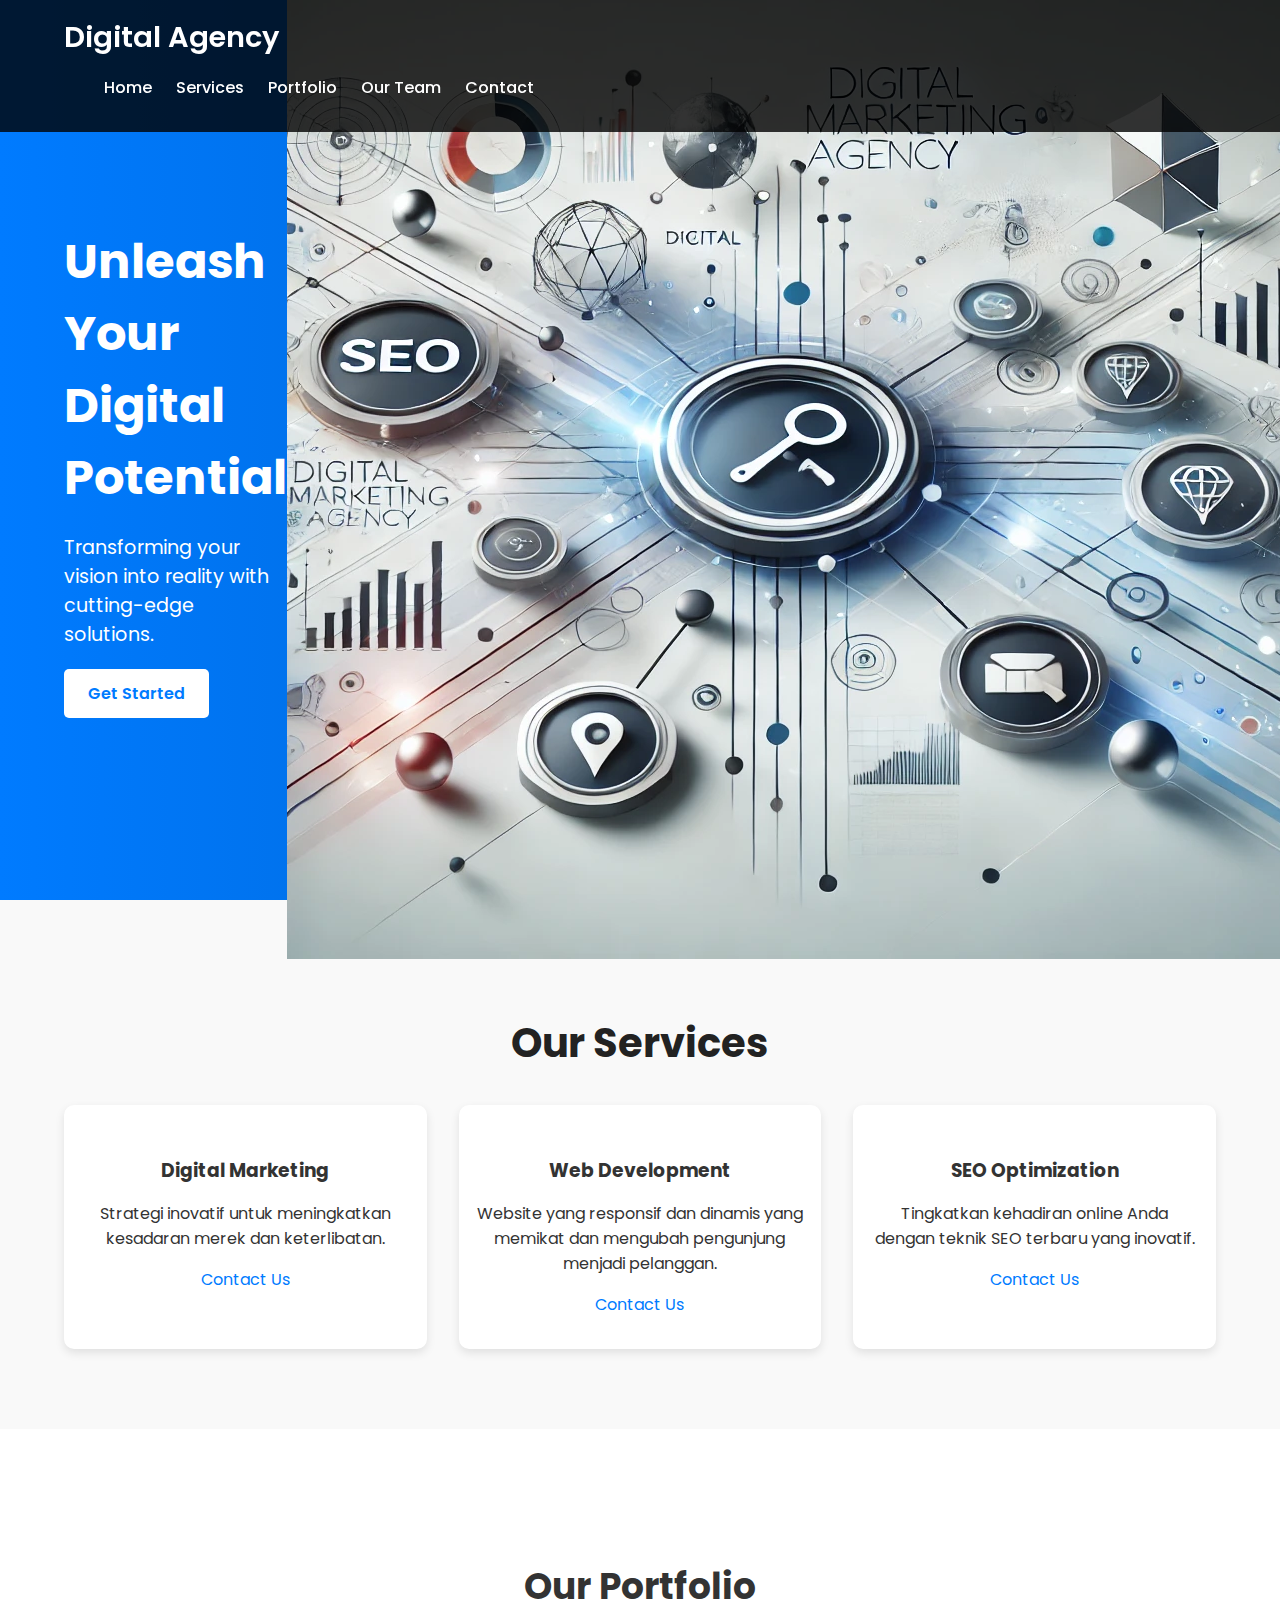
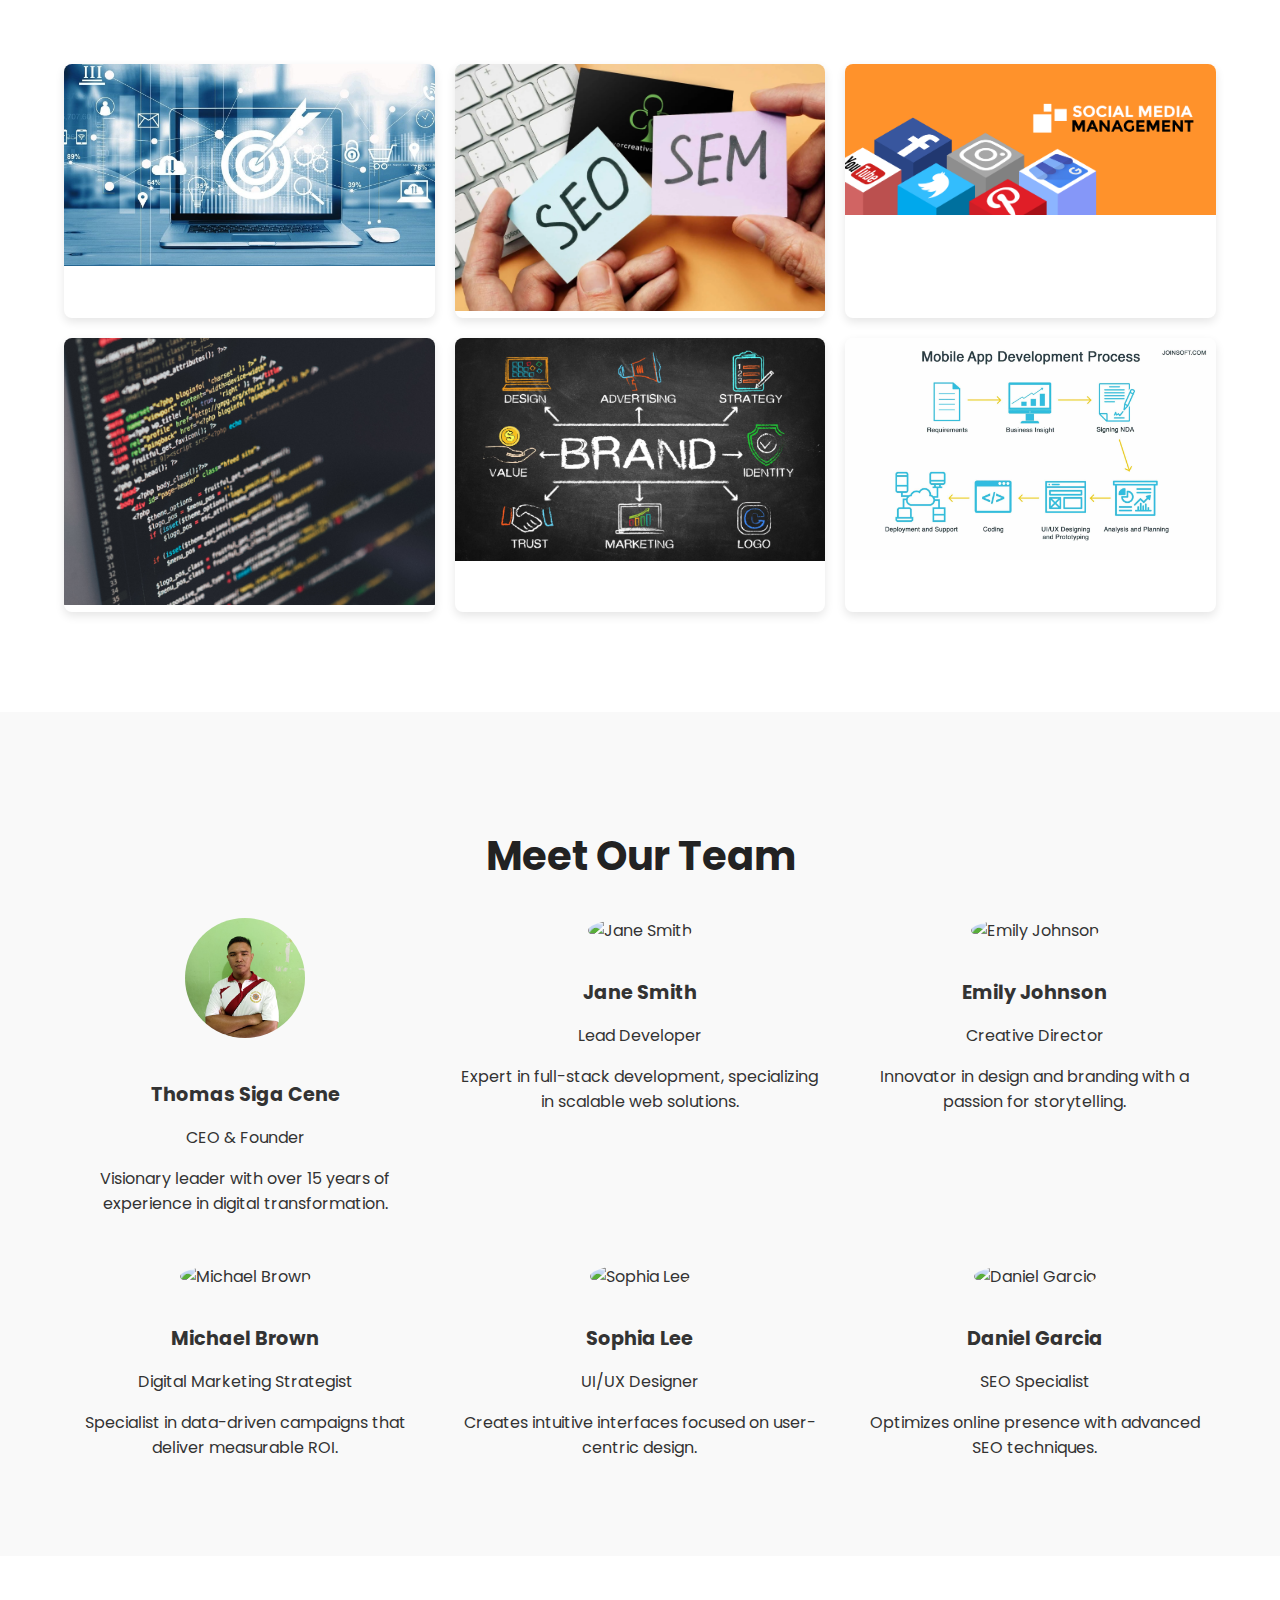
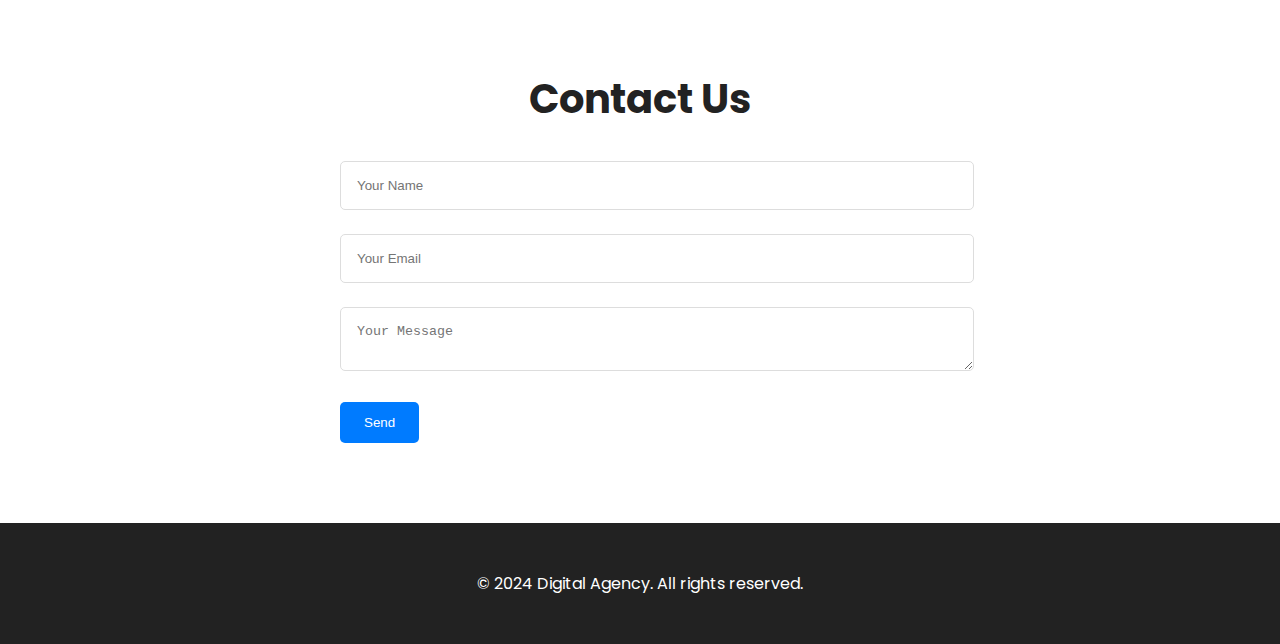
==== index.html @ cfc2bf23 "first commit" ====
<!doctype html>
<html lang="en">
  <head>
    <!-- Required meta tags -->
    <meta charset="utf-8">
    <meta name="viewport" content="width=device-width, initial-scale=1, shrink-to-fit=no">

    <!-- Link to External CSS -->
    <link rel="stylesheet" href="styles.css">

    <!-- Google Fonts -->
    <link href="https://fonts.googleapis.com/css2?family=Poppins:wght@300;400;600;700&display=swap" rel="stylesheet">

    <!-- Favicon -->
    <link rel="icon" type="image/png" href="img/favicon.png">

    <title>Digital Agency - Elevate Your Brand</title>
  </head>
  <body>
    <!-- Fullscreen Loader -->
    <div id="loader">
      <div class="spinner"></div>
    </div>

    <!-- Navbar -->
    <nav class="navbar fixed-top">
      <div class="container">
        <a class="logo" href="#home">Digital Agency</a>
        <ul class="nav-links">
          <li><a href="#home">Home</a></li>
          <li><a href="#services">Services</a></li>
          <li><a href="#portfolio">Portfolio</a></li>
          <li><a href="#team">Our Team</a></li>
          <li><a href="#contact">Contact</a></li>
        </ul>
      </div>
    </nav>

    <!-- Hero Section -->
    <header id="home" class="hero">
      <div class="container">
        <h1 class="animated fadeInDown">Unleash Your Digital Potential</h1>
        <p class="animated fadeInUp">Transforming your vision into reality with cutting-edge solutions.</p>
        <a href="#services" class="btn btn-primary animated fadeIn">Get Started</a>
      </div>
      <div class="hero-image">
        <img src="img/hero-abstract.png" alt="Hero Image">
      </div>
    </header>

    <!-- Services Section -->
    <!-- Services Section -->
    <section id="services" class="services">
     <div class="container">
      <h2 class="section-title">Our Services</h2>
      <div class="services-grid">
        <div class="service-card">
          <i class="fas fa-bullhorn"></i>
          <h3>Digital Marketing</h3>
          <p>Strategi inovatif untuk meningkatkan kesadaran merek dan keterlibatan.</p>
          <a href="#contact" class="read-more">Contact Us</a>
        </div>
        <div class="service-card">
          <i class="fas fa-desktop"></i>
          <h3>Web Development</h3>
          <p>Website yang responsif dan dinamis yang memikat dan mengubah pengunjung menjadi pelanggan.</p>
          <a href="#contact" class="read-more">Contact Us</a>
        </div>
        <div class="service-card">
          <i class="fas fa-search"></i>
          <h3>SEO Optimization</h3>
          <p>Tingkatkan kehadiran online Anda dengan teknik SEO terbaru yang inovatif.</p>
          <a href="#contact" class="read-more">Contact Us</a>
        </div>
      </div>
    </div>
  </section>
  <!-- Portfolio Section -->
<section id="portfolio" class="portfolio">
    <div class="container">
      <h2 class="section-title">Our Portfolio</h2>
      <div class="portfolio-gallery">
        
        <!-- Portfolio Item 1 -->
        <div class="portfolio-item">
          <img src="img/digital-marketing-strategy.jpg" alt="Project 1">
          <div class="overlay">
            <h3>Project 1</h3>
            <p>Innovative E-Commerce Solution</p>
            <p>Kami mengembangkan toko online yang intuitif dengan fitur-fitur canggih untuk meningkatkan pengalaman pelanggan dan mendorong penjualan.</p>
            <a href="view project.html" class="btn">View Details</a>
          </div>
        </div>
  
        <!-- Portfolio Item 2 -->
        <div class="portfolio-item">
          <img src="img/Search-Engine-Marketing.webp" alt="Project 2">
          <div class="overlay">
            <h3>Project 2</h3>
            <p>SEO Optimization Success</p>
            <p>Kami menerapkan strategi SEO yang secara signifikan meningkatkan peringkat mesin pencari dan lalu lintas untuk situs web klien.</p>
            <a href="project2.html" class="btn">View Details</a>
          </div>
        </div>
  
        <!-- Portfolio Item 3 -->
        <div class="portfolio-item">
          <img src="img/social-media-management.png" alt="Project 3">
          <div class="overlay">
            <h3>Project 3</h3>
            <p>Social Media Campaign</p>
            <p>Strategi media sosial yang terarah yang menghasilkan peningkatan keterlibatan audiens dan peningkatan penjualan.</p>
            <a href="project3.html" class="btn">View Details</a>
          </div>
        </div>
  
        <!-- Portfolio Item 4 -->
        <div class="portfolio-item">
          <img src="img/imgservices1.jpg.png" alt="Project 4">
          <div class="overlay">
            <h3>Project 4</h3>
            <p>Web Development Excellence</p>
            <p>Kami mengembangkan situs web yang responsif dan dinamis untuk membantu klien dalam menciptakan pengalaman digital yang menarik dan mengonversi pengunjung menjadi pelanggan.</p>
            <a href="project42.html" class="btn">View Details</a>
          </div>
        </div>
  
        <!-- Portfolio Item 5 -->
        <div class="portfolio-item">
          <img src="img/brand-elements.webp" alt="Project 5">
          <div class="overlay">
            <h3>Project 5</h3>
            <p>Branding & Identity</p>
            <p>Kami menciptakan identitas merek yang kuat dengan desain kreatif yang membangun kesan pertama yang luar biasa bagi audiens target.</p>
            <a href="project5.html" class="btn">View Details</a>
          </div>
        </div>
  
        <!-- Portfolio Item 6 -->
        <div class="portfolio-item">
          <img src="img/01-Mobile-App-Development-Process-scaled.jpg" alt="Project 6">
          <div class="overlay">
            <h3>Project 6</h3>
            <p>Mobile App Development</p>
            <p>Kami mengembangkan aplikasi mobile yang ramah pengguna dengan fungsionalitas canggih untuk mempermudah interaksi dengan pelanggan di perangkat seluler.</p>
            <a href="project6.html" class="btn">View Details</a>
          </div>
        </div>
  
      </div>
    </div>
  </section>
  

    
      
    <!-- Team Section -->
     <!-- Team Section -->
    <section id="team" class="team">
    <div class="container">
      <h2 class="section-title">Meet Our Team</h2>
      <div class="team-grid">
        <!-- CEO & Founder -->
        <div class="team-member">
          <img src="img/WhatsApp Image 2024-12-03 at 17.36.03.jpeg" alt="John Doe">
          <h3>Thomas Siga Cene</h3>
          <p>CEO & Founder</p>
          <p class="team-bio">Visionary leader with over 15 years of experience in digital transformation.</p>
        </div>
        <!-- Lead Developer -->
        <div class="team-member">
          <img src="img/team2.jpg" alt="Jane Smith">
          <h3>Jane Smith</h3>
          <p>Lead Developer</p>
          <p class="team-bio">Expert in full-stack development, specializing in scalable web solutions.</p>
        </div>
        <!-- Creative Director -->
        <div class="team-member">
          <img src="img/team3.jpg" alt="Emily Johnson">
          <h3>Emily Johnson</h3>
          <p>Creative Director</p>
          <p class="team-bio">Innovator in design and branding with a passion for storytelling.</p>
        </div>
        <!-- Digital Marketing Strategist -->
        <div class="team-member">
          <img src="img/team4.jpg" alt="Michael Brown">
          <h3>Michael Brown</h3>
          <p>Digital Marketing Strategist</p>
          <p class="team-bio">Specialist in data-driven campaigns that deliver measurable ROI.</p>
        </div>
        <!-- UI/UX Designer -->
        <div class="team-member">
          <img src="img/team5.jpg" alt="Sophia Lee">
          <h3>Sophia Lee</h3>
          <p>UI/UX Designer</p>
          <p class="team-bio">Creates intuitive interfaces focused on user-centric design.</p>
        </div>
        <!-- SEO Specialist -->
        <div class="team-member">
          <img src="img/team6.jpg" alt="Daniel Garcia">
          <h3>Daniel Garcia</h3>
          <p>SEO Specialist</p>
          <p class="team-bio">Optimizes online presence with advanced SEO techniques.</p>
        </div>
      </div>
    </div>
  </section>
  

    <!-- Contact Section -->
    <section id="contact" class="contact">
      <div class="container">
        <h2 class="section-title">Contact Us</h2>
        <form>
          <div class="form-group">
            <input type="text" placeholder="Your Name">
          </div>
          <div class="form-group">
            <input type="email" placeholder="Your Email">
          </div>
          <div class="form-group">
            <textarea placeholder="Your Message"></textarea>
          </div>
          <button type="submit" class="btn btn-primary">Send</button>
        </form>
      </div>
    </section>

    <!-- Footer -->
    <footer>
      <p>&copy; 2024 Digital Agency. All rights reserved.</p>
    </footer>

    <!-- Font Awesome -->
    <script src="https://kit.fontawesome.com/a076d05399.js" crossorigin="anonymous"></script>

    <!-- Loader Script -->
    <script>
      window.onload = function() {
        document.getElementById("loader").style.display = "none";
      };
    </script>
  </body>
</html>
---- styles.css ----
/* General Styles */
body {
  font-family: 'Poppins', sans-serif;
  margin: 0;
  padding: 0;
  color: #333;
}

a {
  text-decoration: none;
  color: #007bff;
}

a:hover {
  color: #0056b3;
}

.container {
  width: 90%;
  max-width: 1200px;
  margin: 0 auto;
}

.section-title {
  text-align: center;
  font-size: 2.5rem;
  margin-bottom: 2rem;
  color: #222;
}

/* Loader */
#loader {
  position: fixed;
  top: 0;
  left: 0;
  width: 100%;
  height: 100%;
  background: #fff;
  display: flex;
  justify-content: center;
  align-items: center;
  z-index: 9999;
}

.spinner {
  border: 5px solid #f3f3f3;
  border-top: 5px solid #007bff;
  border-radius: 50%;
  width: 50px;
  height: 50px;
  animation: spin 1s linear infinite;
}

@keyframes spin {
  0% {
    transform: rotate(0deg);
  }
  100% {
    transform: rotate(360deg);
  }
}

/* Navbar */
.navbar {
  background: rgba(0, 0, 0, 0.8);
  padding: 1rem 0;
  position: fixed;
  width: 100%;
  z-index: 1000;
}

.navbar .logo {
  font-size: 1.8rem;
  font-weight: 600;
  color: #fff;
}

.navbar .nav-links {
  list-style: none;
  display: flex;
  gap: 1.5rem;
}

.navbar .nav-links li a {
  color: #fff;
  font-weight: 500;
}

.navbar .nav-links li a:hover {
  color: #007bff;
}

/* Hero Section */
.hero {
  height: 100vh;
  display: flex;
  align-items: center;
  justify-content: space-between;
  background: linear-gradient(to right, #007bff, #0056b3);
  color: #fff;
  padding: 0 5%;
}

.hero h1 {
  font-size: 3rem;
  font-weight: 700;
  margin-bottom: 1rem;
}

.hero p {
  font-size: 1.2rem;
  margin-bottom: 2rem;
}

.hero .btn {
  padding: 0.8rem 1.5rem;
  background: #fff;
  color: #007bff;
  font-weight: 600;
  border-radius: 5px;
  transition: 0.3s;
}

.hero .btn:hover {
  background: #007bff;
  color: #fff;
}

/* Services Section */
.services {
  background: #f9f9f9;
  padding: 5rem 0;
}

.services-grid {
  display: grid;
  grid-template-columns: repeat(3, 1fr);
  gap: 2rem;
}

.service-card {
  background: #fff;
  border-radius: 10px;
  text-align: center;
  padding: 2rem 1rem;
  transition: 0.3s;
  box-shadow: 0 4px 10px rgba(0, 0, 0, 0.1);
}

.service-card:hover {
  transform: translateY(-10px);
  box-shadow: 0 8px 15px rgba(0, 0, 0, 0.2);
}

.service-card i {
  font-size: 3rem;
  color: #007bff;
  margin-bottom: 1rem;
}

.service-card h3 {
  margin-bottom: 1rem;
}

/* Portfolio Section */
/* Portfolio Section */
.portfolio {
  padding: 100px 0;
  background-color: #fff;
}
.portfolio .container {
  max-width: 1200px;
  margin: 0 auto;
  text-align: center;
}
.portfolio .section-title {
  font-size: 36px;
  margin-bottom: 50px;
  color: #333;
}

/* Grid Layout for Portfolio Items */
.portfolio-gallery {
  display: grid;
  grid-template-columns: repeat(3, 1fr);
  gap: 20px;
}

/* Individual Portfolio Item Styles */
.portfolio-item {
  position: relative;
  overflow: hidden;
  border-radius: 8px;
  box-shadow: 0 4px 10px rgba(0, 0, 0, 0.1);
  transition: transform 0.3s ease, box-shadow 0.3s ease;
}

.portfolio-item img {
  width: 100%;
  height: auto;
  transition: transform 0.3s ease;
}

.portfolio-item:hover img {
  transform: scale(1.1);
}

.portfolio-item:hover {
  transform: translateY(-10px);
  box-shadow: 0 6px 15px rgba(0, 0, 0, 0.15);
}

.overlay {
  position: absolute;
  top: 0;
  left: 0;
  right: 0;
  bottom: 0;
  background: rgba(0, 0, 0, 0.7);
  display: flex;
  flex-direction: column;
  justify-content: center;
  align-items: center;
  opacity: 0;
  transition: opacity 0.3s ease;
  padding: 20px;
}

.portfolio-item:hover .overlay {
  opacity: 1;
}

.overlay h3 {
  color: white;
  font-size: 24px;
  margin-bottom: 10px;
}

.overlay p {
  color: white;
  font-size: 16px;
  margin-bottom: 20px;
  text-align: center;
  line-height: 1.5;
}

.overlay .btn {
  padding: 10px 20px;
  background-color: #ff6600;
  color: white;
  border: none;
  font-weight: 600;
  cursor: pointer;
  text-decoration: none;
  transition: background-color 0.3s ease;
}

.overlay .btn:hover {
  background-color: #ff9933;
}

/* Responsive Grid Layout */
@media screen and (max-width: 768px) {
  .portfolio-gallery {
    grid-template-columns: repeat(2, 1fr);
  }
}

@media screen and (max-width: 480px) {
  .portfolio-gallery {
    grid-template-columns: 1fr;
  }
}

/* Gaya untuk deskripsi umum */
.section-description {
  text-align: center;
  font-size: 1rem;
  color: #555;
  margin-bottom: 2rem;
  line-height: 1.6;
}

/* Gaya Carousel */
.carousel {
  display: flex;
  overflow: hidden;
  position: relative;
  margin-top: 2rem;
}

.carousel-item {
  min-width: 100%;
  transition: transform 0.5s ease-in-out;
  position: relative;
}

.carousel-caption {
  position: absolute;
  bottom: 10%;
  left: 10%;
  color: white;
  background: rgba(0, 0, 0, 0.6);
  padding: 1rem;
  border-radius: 8px;
}

.carousel img,
.carousel video {
  width: 100%;
  border-radius: 10px;
}

.project-stats {
  display: flex;
  gap: 0.5rem;
  margin-top: 0.5rem;
}

.badge {
  background: #28a745;
  color: white;
  font-size: 0.8rem;
  padding: 0.3rem 0.7rem;
  border-radius: 3px;
}

.btn-detail {
  background: #007bff;
  color: white;
  border: none;
  padding: 0.5rem 1rem;
  border-radius: 5px;
  cursor: pointer;
  margin-top: 1rem;
}

.btn-detail:hover {
  background: #0056b3;
}


/* Team Section */
.team {
  background: #f9f9f9;
  padding: 5rem 0;
}

.team-grid {
  display: grid;
  grid-template-columns: repeat(3, 1fr);
  gap: 2rem;
  text-align: center;
}

.team-member img {
  border-radius: 50%;
  margin-bottom: 1rem;
  width: 120px;
  height: 120px;
}

.team-member h3 {
  font-size: 1.2rem;
  margin-bottom: 0.5rem;
}

/* Contact Section */
.contact {
  padding: 5rem 0;
  background: #fff;
}

.contact form {
  max-width: 600px;
  margin: 0 auto;
}

.contact .form-group {
  margin-bottom: 1.5rem;
}

.contact .form-group input,
.contact .form-group textarea {
  width: 100%;
  padding: 1rem;
  border: 1px solid #ddd;
  border-radius: 5px;
}

.contact .btn {
  background: #007bff;
  color: #fff;
  padding: 0.8rem 1.5rem;
  border: none;
  border-radius: 5px;
  cursor: pointer;
}

.contact .btn:hover {
  background: #0056b3;
}

/* Footer */
footer {
  text-align: center;
  padding: 2rem 0;
  background: #222;
  color: #fff;
}

footer a {
  color: #007bff;
}

footer a:hover {
  color: #0056b3;
}
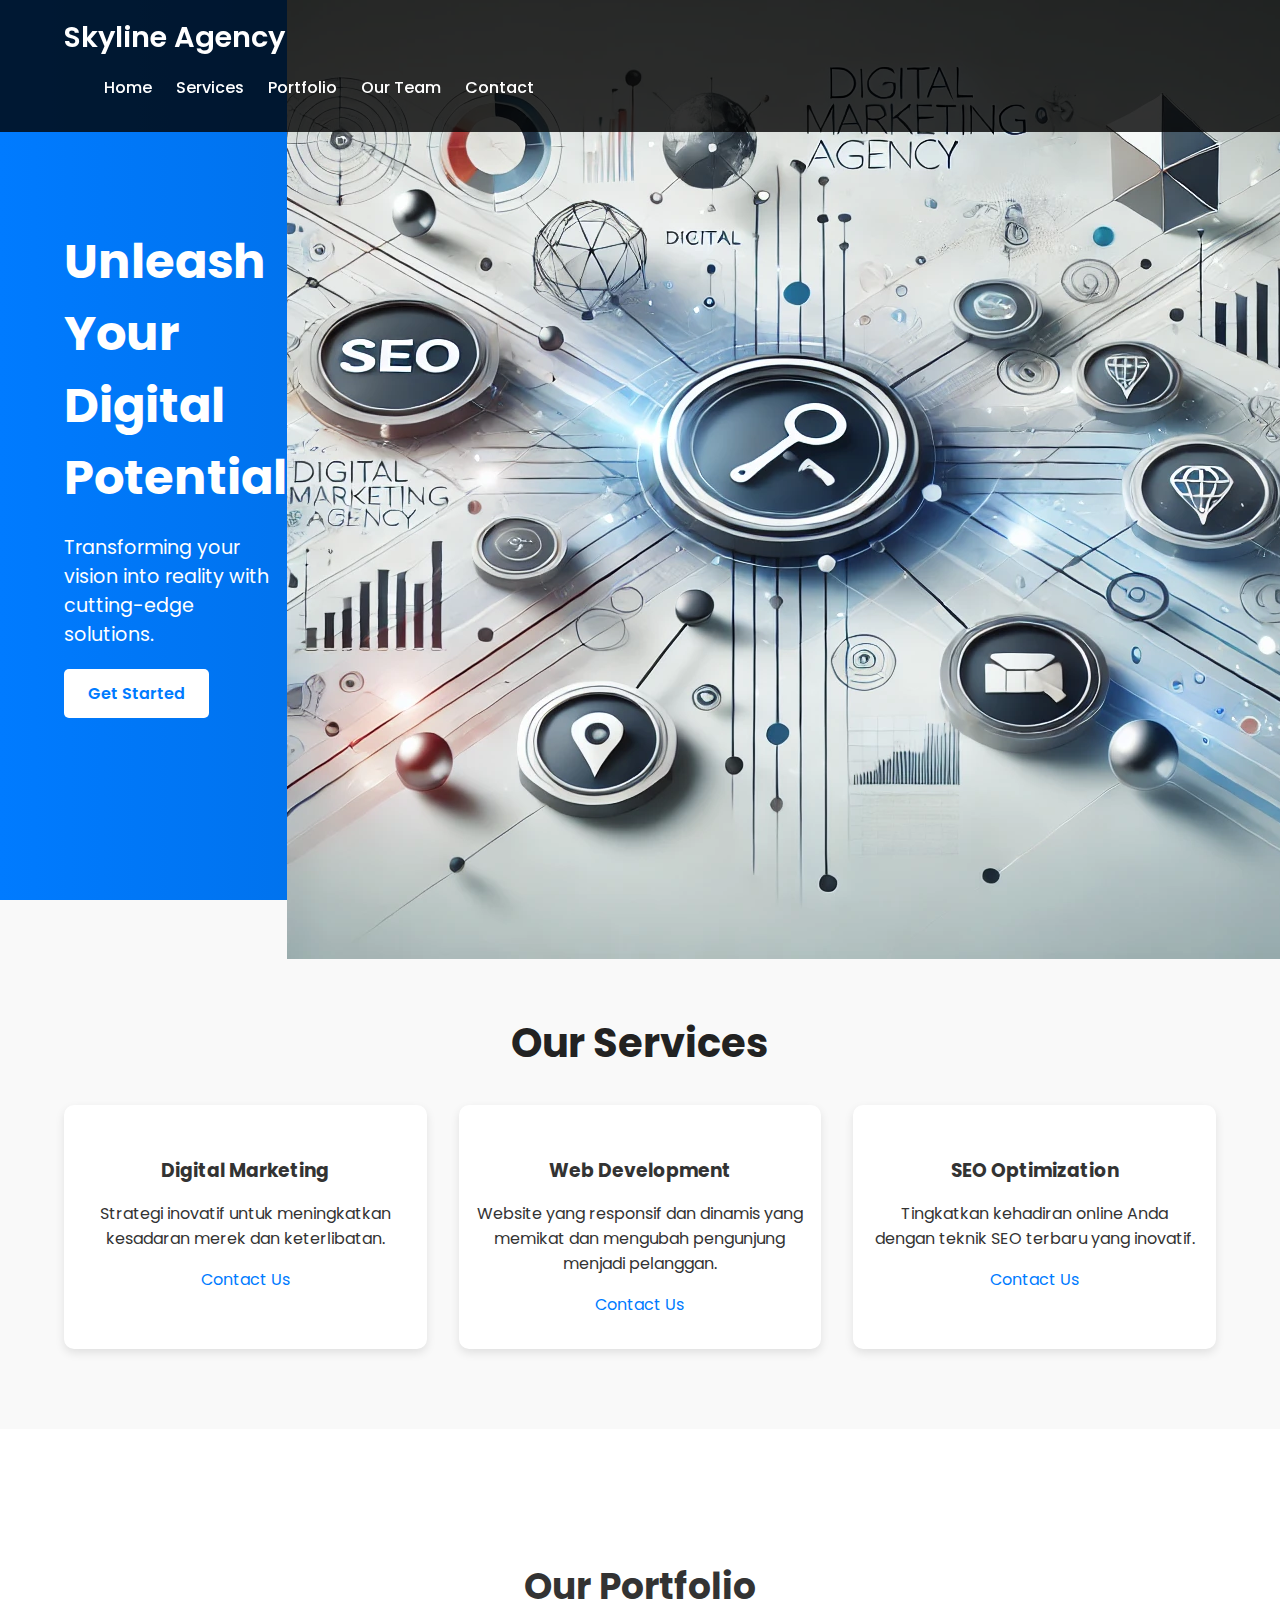
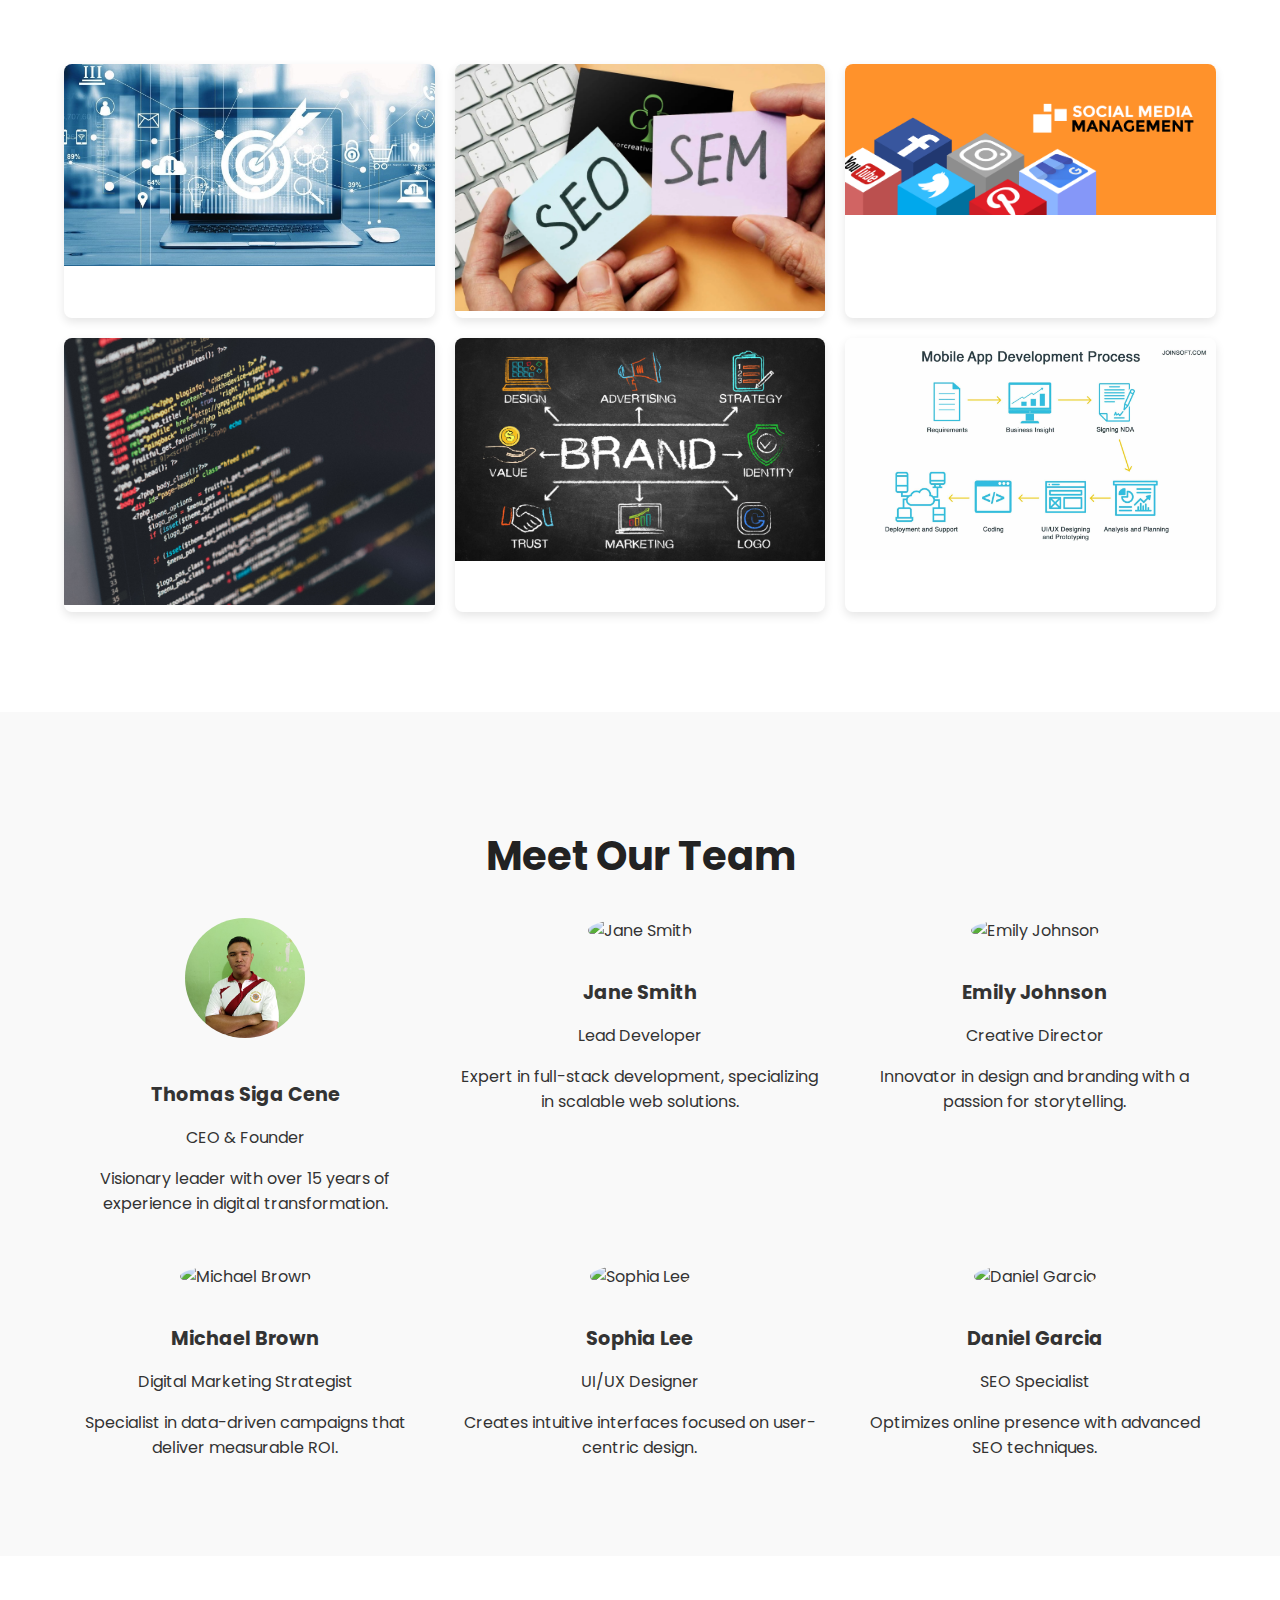
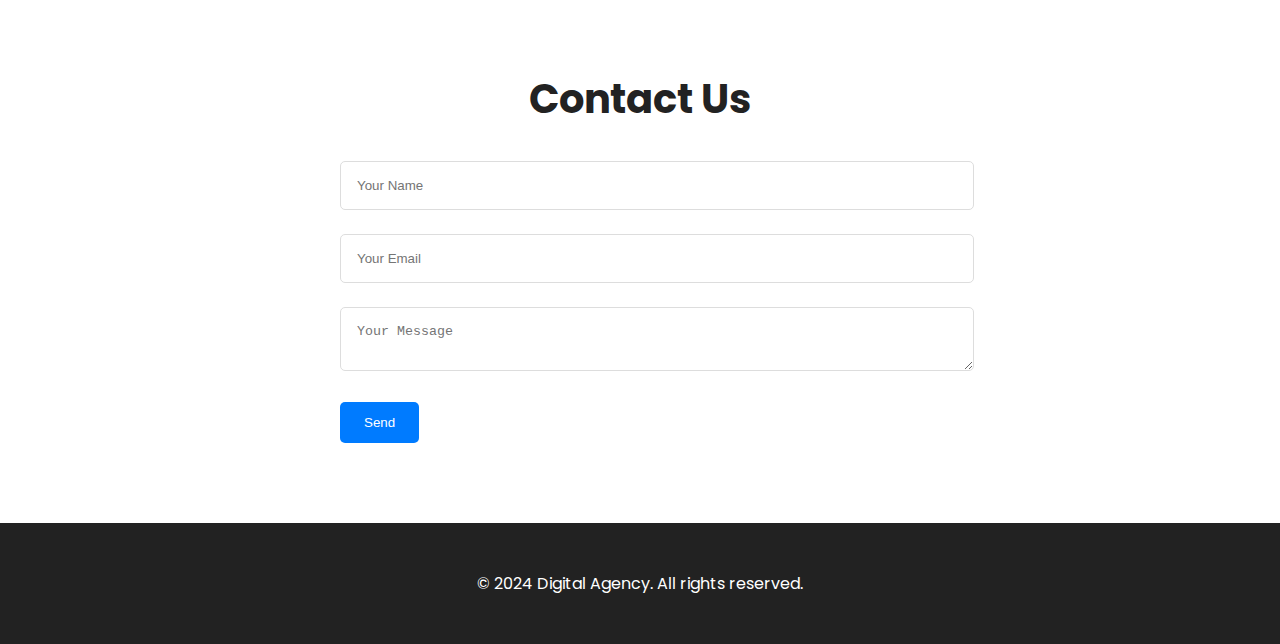
==== commit 1db871ce: "perubahan nama dan logo" ====
--- a/index.html
+++ b/index.html
@@ -14,7 +14,7 @@
     <!-- Favicon -->
     <link rel="icon" type="image/png" href="img/favicon.png">
 
-    <title>Digital Agency - Elevate Your Brand</title>
+    <title>Skyline Agency - Offering a new perspective with unique digital design and development</title>
   </head>
   <body>
     <!-- Fullscreen Loader -->
@@ -25,7 +25,7 @@
     <!-- Navbar -->
     <nav class="navbar fixed-top">
       <div class="container">
-        <a class="logo" href="#home">Digital Agency</a>
+        <a class="logo" href="#home">Skyline Agency</a>
         <ul class="nav-links">
           <li><a href="#home">Home</a></li>
           <li><a href="#services">Services</a></li>
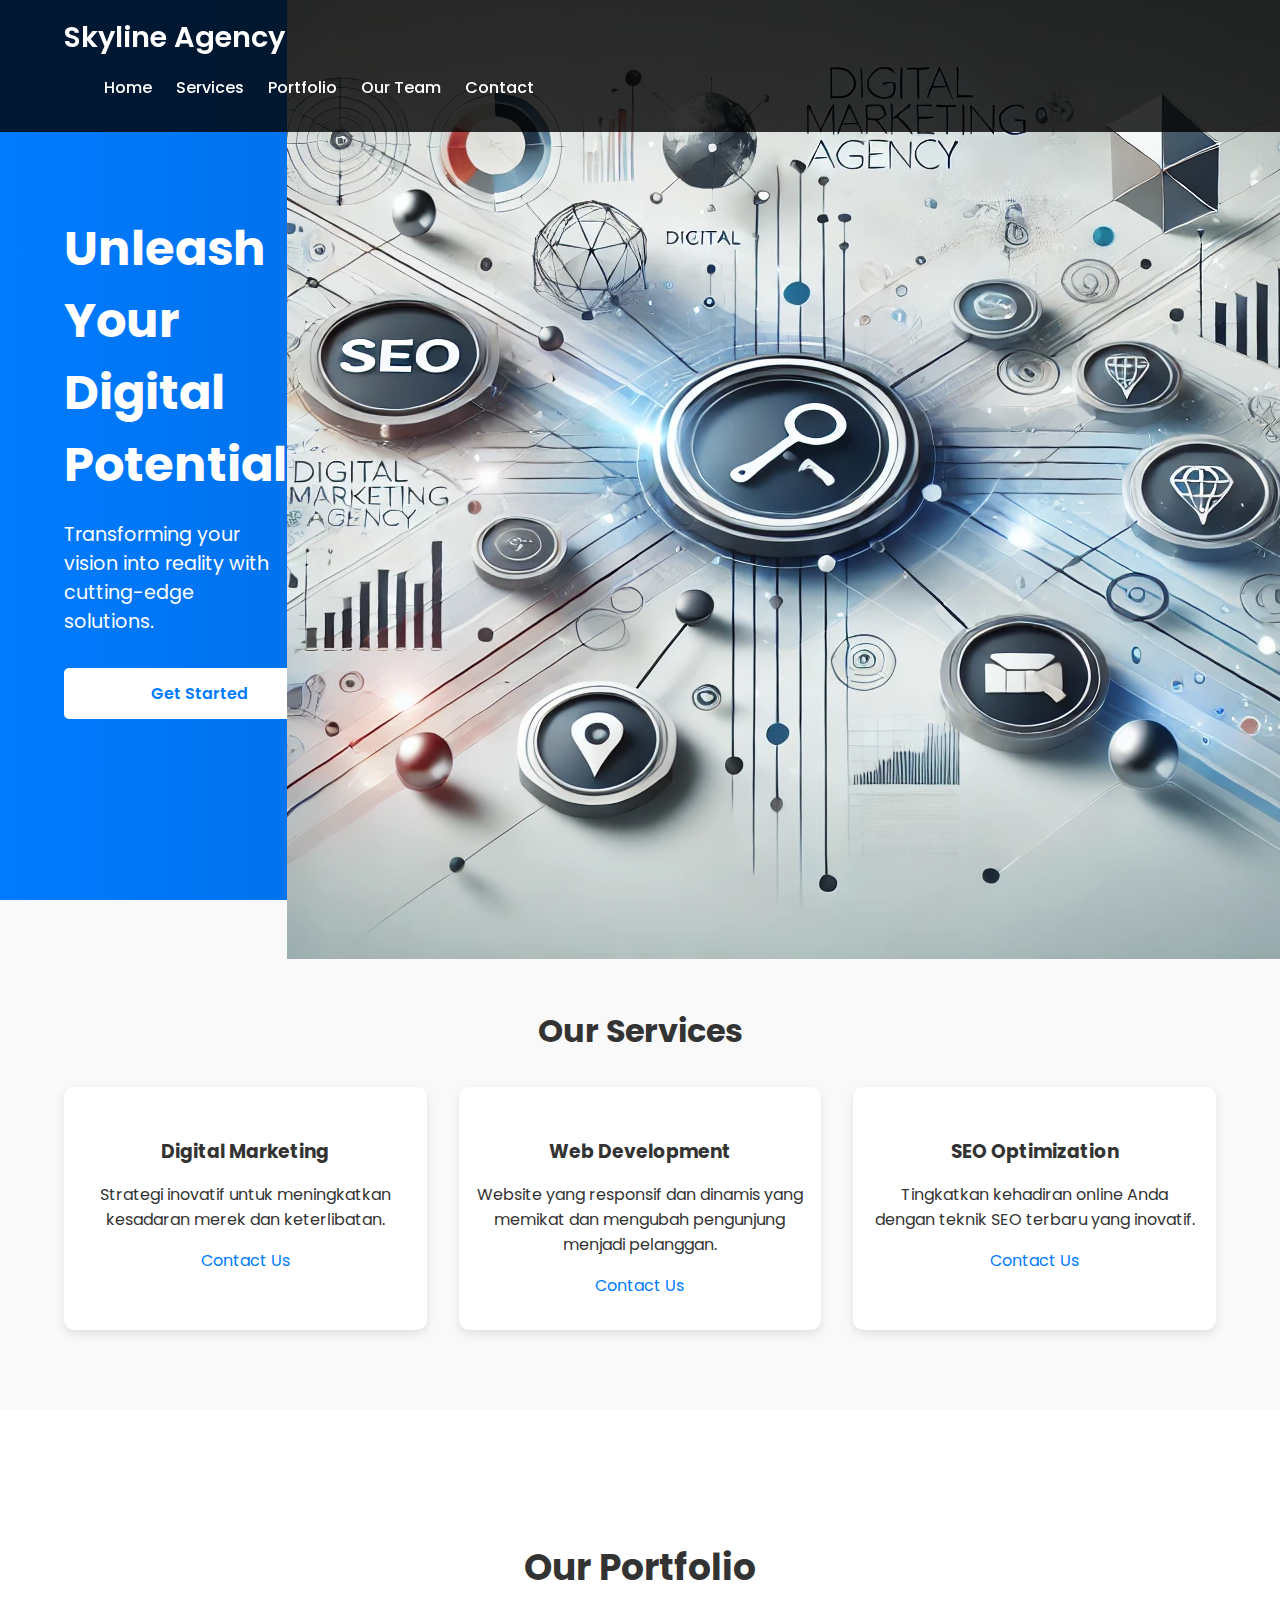
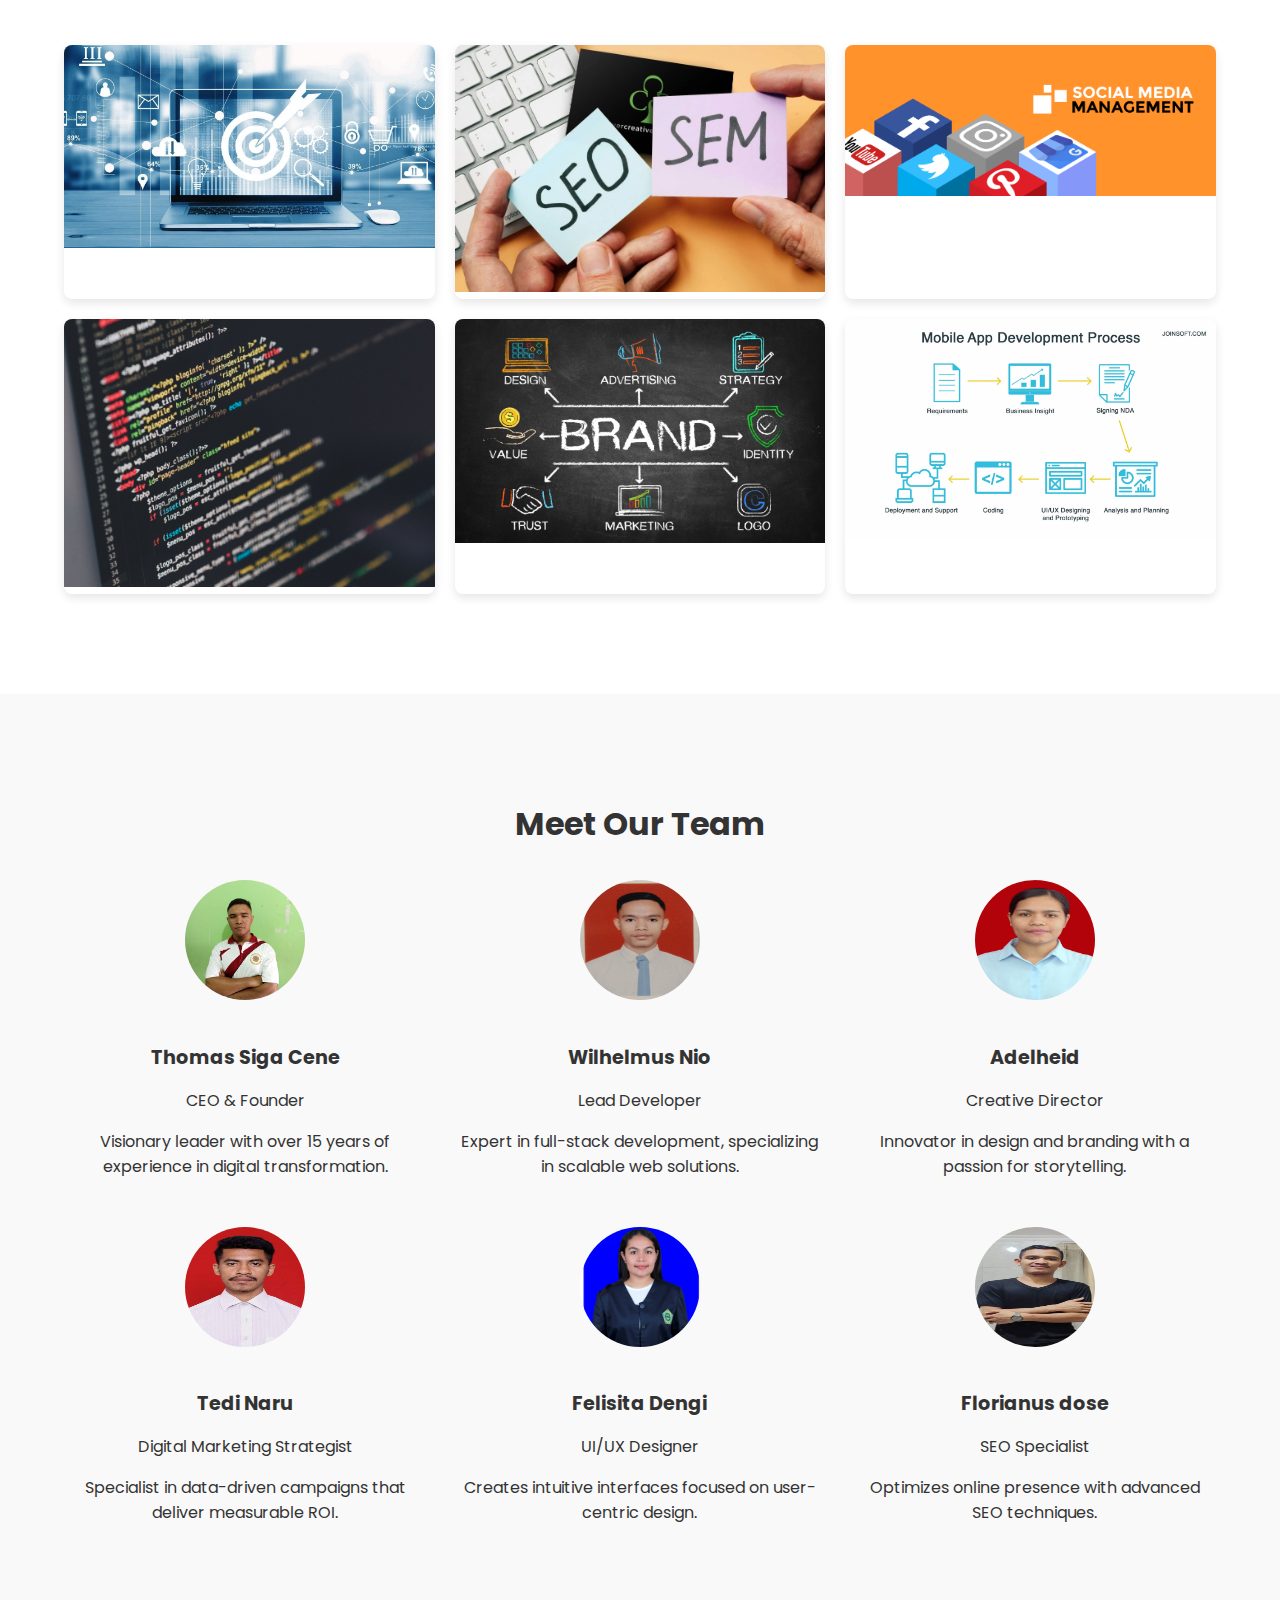
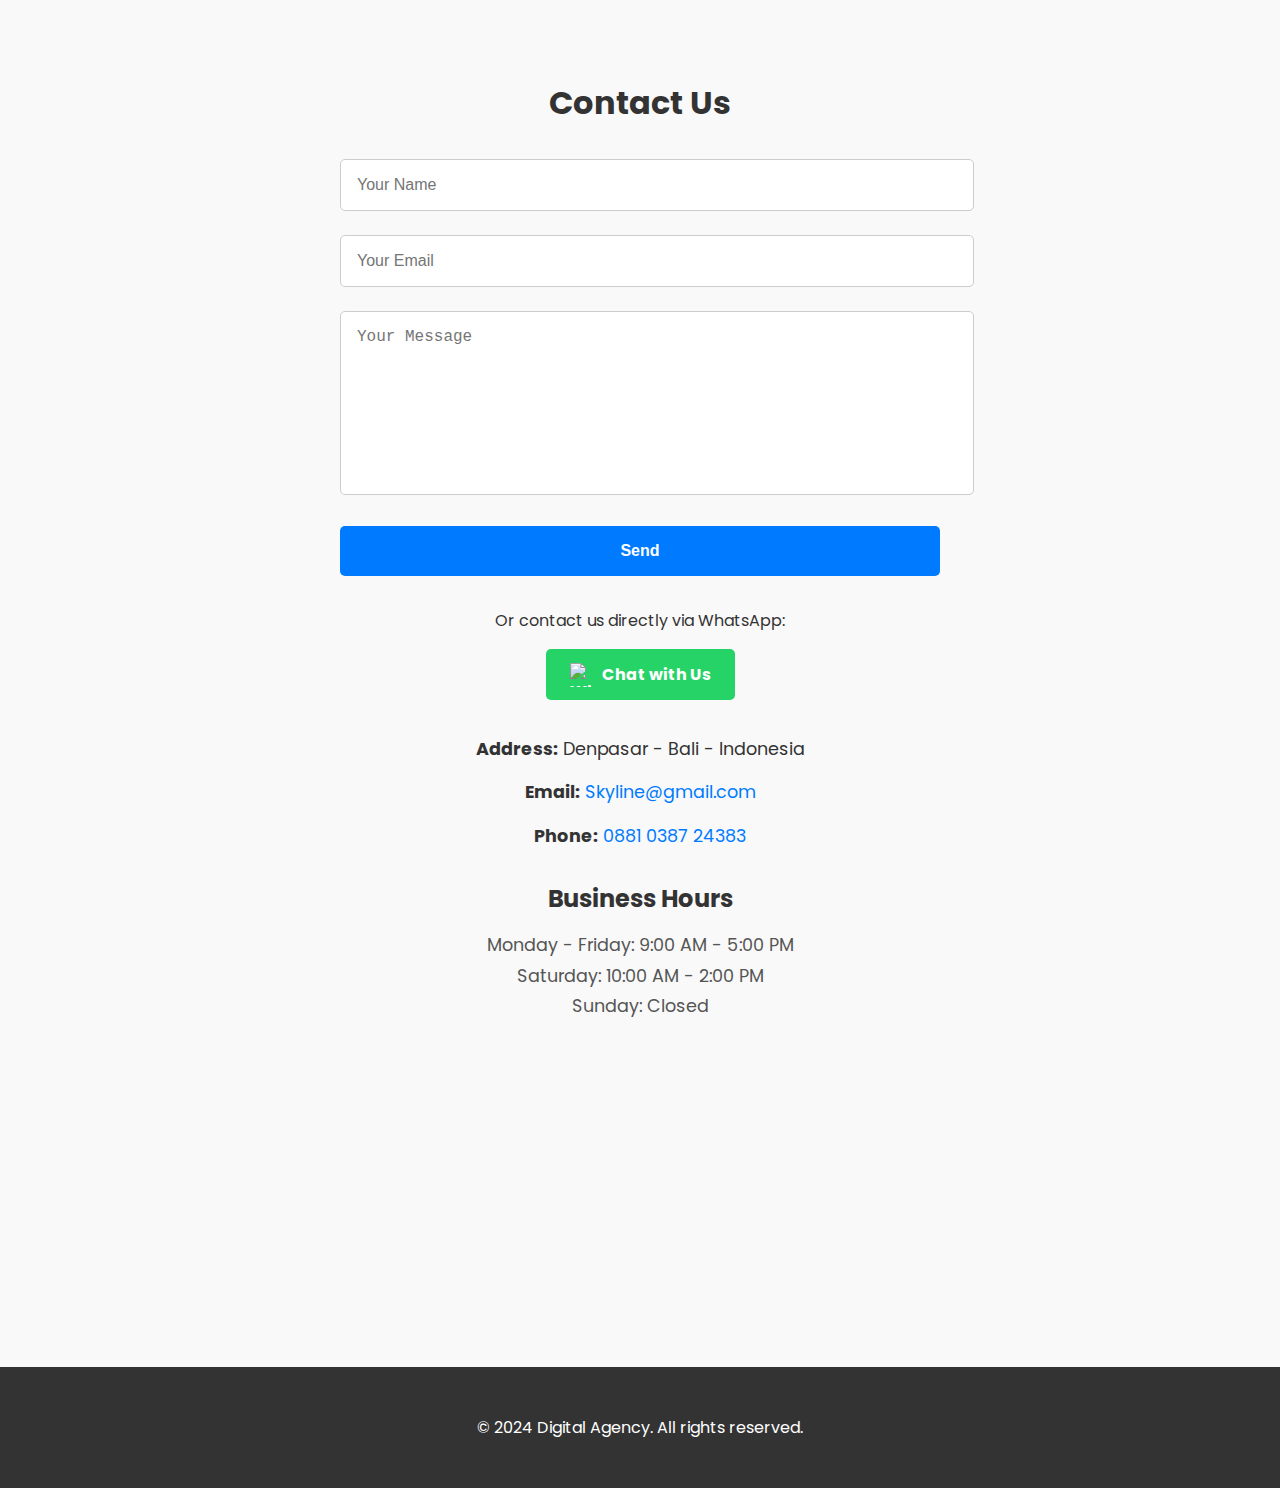
==== commit c8fe86cd: "Deskripsi perubahan" ====
--- a/index.html
+++ b/index.html
@@ -1,6 +1,9 @@
 <!doctype html>
 <html lang="en">
   <head>
+    <link rel="stylesheet" href="https://unpkg.com/leaflet@1.9.3/dist/leaflet.css" integrity="sha256-kLaT2GOSpHechhsozzB+flnD+zUyjE2LlfWPgU04xyI=" crossorigin=""/>
+    <script src="https://unpkg.com/leaflet@1.9.3/dist/leaflet.js" integrity="sha256-WBkoXOwTeyKclOHuWtc+i2uENFpDZ9YPdf5Hf+D7ewM=" crossorigin=""></script>
+
     <!-- Required meta tags -->
     <meta charset="utf-8">
     <meta name="viewport" content="width=device-width, initial-scale=1, shrink-to-fit=no">
@@ -169,36 +172,36 @@
         </div>
         <!-- Lead Developer -->
         <div class="team-member">
-          <img src="img/team2.jpg" alt="Jane Smith">
-          <h3>Jane Smith</h3>
+          <img src="img/Elmus.jpg" alt="Elmus">
+          <h3>Wilhelmus Nio</h3>
           <p>Lead Developer</p>
           <p class="team-bio">Expert in full-stack development, specializing in scalable web solutions.</p>
         </div>
         <!-- Creative Director -->
         <div class="team-member">
-          <img src="img/team3.jpg" alt="Emily Johnson">
-          <h3>Emily Johnson</h3>
+          <img src="img/IMG-20230728-WA0017.jpg" alt="Adel">
+          <h3>Adelheid</h3>
           <p>Creative Director</p>
           <p class="team-bio">Innovator in design and branding with a passion for storytelling.</p>
         </div>
         <!-- Digital Marketing Strategist -->
         <div class="team-member">
-          <img src="img/team4.jpg" alt="Michael Brown">
-          <h3>Michael Brown</h3>
+          <img src="img/Ganbar Tedi.jpg" alt="Tadi">
+          <h3>Tedi Naru</h3>
           <p>Digital Marketing Strategist</p>
           <p class="team-bio">Specialist in data-driven campaigns that deliver measurable ROI.</p>
         </div>
         <!-- UI/UX Designer -->
         <div class="team-member">
-          <img src="img/team5.jpg" alt="Sophia Lee">
-          <h3>Sophia Lee</h3>
+          <img src="img/Lista.jpg" alt="Lista">
+          <h3>Felisita Dengi</h3>
           <p>UI/UX Designer</p>
           <p class="team-bio">Creates intuitive interfaces focused on user-centric design.</p>
         </div>
         <!-- SEO Specialist -->
         <div class="team-member">
-          <img src="img/team6.jpg" alt="Daniel Garcia">
-          <h3>Daniel Garcia</h3>
+          <img src="img/Nus.jpg" alt="Nus">
+          <h3>Florianus dose</h3>
           <p>SEO Specialist</p>
           <p class="team-bio">Optimizes online presence with advanced SEO techniques.</p>
         </div>
@@ -206,25 +209,80 @@
     </div>
   </section>
   
-
+            
     <!-- Contact Section -->
-    <section id="contact" class="contact">
-      <div class="container">
-        <h2 class="section-title">Contact Us</h2>
-        <form>
-          <div class="form-group">
-            <input type="text" placeholder="Your Name">
-          </div>
-          <div class="form-group">
-            <input type="email" placeholder="Your Email">
-          </div>
-          <div class="form-group">
-            <textarea placeholder="Your Message"></textarea>
-          </div>
-          <button type="submit" class="btn btn-primary">Send</button>
-        </form>
-      </div>
-    </section>
+    <!-- Contact Section -->
+<section id="contact" class="contact">
+  <div class="container">
+    <h2 class="section-title">Contact Us</h2>
+
+    <!-- Form Section -->
+    <form>
+      <div class="form-group">
+        <input type="text" placeholder="Your Name" required>
+      </div>
+      <div class="form-group">
+        <input type="email" placeholder="Your Email" required>
+      </div>
+      <div class="form-group">
+        <textarea placeholder="Your Message" required></textarea>
+      </div>
+      <button type="submit" class="btn btn-primary">Send</button>
+    </form>
+
+    <!-- WhatsApp Section -->
+    <div class="whatsapp-link">
+      <p>Or contact us directly via WhatsApp:</p>
+      <a 
+        href="https://wa.me/62881038724383?text=Hello!%20I%20would%20like%20to%20know%20more%20about%20your%20services." 
+        target="_blank" 
+        class="btn btn-whatsapp">
+        <img src="https://img.icons8.com/color/48/whatsapp.png" alt="WhatsApp Logo" class="whatsapp-icon">
+        Chat with Us
+      </a>
+    </div>
+
+    <!-- Additional Contact Info -->
+    <div class="contact-info">
+      <p><strong>Address:</strong> Denpasar - Bali - Indonesia</p>
+      <p><strong>Email:</strong> <a href="mailto:Skyline@gmail.com">Skyline@gmail.com</a></p>
+      <p><strong>Phone:</strong> <a href="tel:+62881038724383">0881 0387 24383</a></p>
+    </div>
+
+    <!-- Business Hours -->
+    <div class="hours">
+      <h3>Business Hours</h3>
+      <ul>
+        <li>Monday - Friday: 9:00 AM - 5:00 PM</li>
+        <li>Saturday: 10:00 AM - 2:00 PM</li>
+        <li>Sunday: Closed</li>
+      </ul>
+    </div>
+
+    <!-- OpenStreetMap -->
+    <div id="map" style="width: 100%; height: 300px;"></div>
+  </div>
+</section>
+
+<!-- Leaflet.js Library -->
+<link rel="stylesheet" href="https://unpkg.com/[email protected]/dist/leaflet.css" integrity="sha512-xwE/Az9zrjBIphAcBb3F6JVqxf46+CDLwfLMHloNu6KEQCAWi6HcDUbeOfBIptF7tcCzusKFjFw2yuvEpDL9wQ==" crossorigin=""/>
+<script src="https://unpkg.com/[email protected]/dist/leaflet.js" integrity="sha512-gZwIG9x3wUXg2hdXF6+rVkLF/0Vi9U8D2Ntg4Ga5I5BZpVkVxlJWbSQtXPSiUTtC0TjtGOmxa1AJPuV0CPthew==" crossorigin=""></script>
+
+<script>
+  // Inisialisasi peta
+  var map = L.map('map').setView([-8.7373595, 115.1705545], 16);
+
+  // Menambahkan tile layer OpenStreetMap
+  L.tileLayer('https://{s}.tile.openstreetmap.org/{z}/{x}/{y}.png', {
+    attribution: 'Map data &copy; <a href="https://openstreetmap.org">OpenStreetMap</a> contributors'
+  }).addTo(map);
+
+  // Menambahkan marker pada lokasi
+  var marker = L.marker([-8.7373595, 115.1705545]).addTo(map);
+
+  // Menambahkan popup pada marker
+  marker.bindPopup("<b>Lokasi Kami</b><br>Jalan Kediri Gang Ksatria 2").openPopup();
+</script>
 
     <!-- Footer -->
     <footer>
--- a/styles.css
+++ b/styles.css
@@ -90,6 +90,43 @@
   color: #007bff;
 }
 
+/* Navbar untuk layar kecil */
+@media screen and (max-width: 768px) {
+  .navbar .nav-links {
+    display: none;
+    position: absolute;
+    top: 60px;
+    right: 0;
+    background: rgba(0, 0, 0, 0.9);
+    width: 100%;
+    padding: 1rem 0;
+  }
+
+  .navbar .nav-links.active {
+    display: block;
+  }
+
+  .navbar .nav-links li {
+    text-align: center;
+    margin: 1rem 0;
+  }
+
+  .navbar .logo {
+    font-size: 1.5rem;
+  }
+
+  .navbar .hamburger {
+    display: block;
+    cursor: pointer;
+    font-size: 2rem;
+    color: #fff;
+  }
+
+  .navbar .hamburger.active .line {
+    background-color: #fff;
+  }
+}
+
 /* Hero Section */
 .hero {
   height: 100vh;
@@ -126,6 +163,21 @@
   color: #fff;
 }
 
+/* Hero Section untuk layar kecil */
+@media screen and (max-width: 768px) {
+  .hero h1 {
+    font-size: 2rem;
+  }
+
+  .hero p {
+    font-size: 1rem;
+  }
+
+  .hero .btn {
+    padding: 0.6rem 1rem;
+  }
+}
+
 /* Services Section */
 .services {
   background: #f9f9f9;
@@ -162,7 +214,13 @@
   margin-bottom: 1rem;
 }
 
-/* Portfolio Section */
+/* Layout Grid Services untuk layar kecil */
+@media screen and (max-width: 768px) {
+  .services-grid {
+    grid-template-columns: 1fr;
+  }
+}
+
 /* Portfolio Section */
 .portfolio {
   padding: 100px 0;
@@ -259,10 +317,10 @@
   background-color: #ff9933;
 }
 
-/* Responsive Grid Layout */
+/* Layout Grid Portfolio untuk layar kecil */
 @media screen and (max-width: 768px) {
   .portfolio-gallery {
-    grid-template-columns: repeat(2, 1fr);
+    grid-template-columns: 1fr 1fr;
   }
 }
 
@@ -271,74 +329,6 @@
     grid-template-columns: 1fr;
   }
 }
-
-/* Gaya untuk deskripsi umum */
-.section-description {
-  text-align: center;
-  font-size: 1rem;
-  color: #555;
-  margin-bottom: 2rem;
-  line-height: 1.6;
-}
-
-/* Gaya Carousel */
-.carousel {
-  display: flex;
-  overflow: hidden;
-  position: relative;
-  margin-top: 2rem;
-}
-
-.carousel-item {
-  min-width: 100%;
-  transition: transform 0.5s ease-in-out;
-  position: relative;
-}
-
-.carousel-caption {
-  position: absolute;
-  bottom: 10%;
-  left: 10%;
-  color: white;
-  background: rgba(0, 0, 0, 0.6);
-  padding: 1rem;
-  border-radius: 8px;
-}
-
-.carousel img,
-.carousel video {
-  width: 100%;
-  border-radius: 10px;
-}
-
-.project-stats {
-  display: flex;
-  gap: 0.5rem;
-  margin-top: 0.5rem;
-}
-
-.badge {
-  background: #28a745;
-  color: white;
-  font-size: 0.8rem;
-  padding: 0.3rem 0.7rem;
-  border-radius: 3px;
-}
-
-.btn-detail {
-  background: #007bff;
-  color: white;
-  border: none;
-  padding: 0.5rem 1rem;
-  border-radius: 5px;
-  cursor: pointer;
-  margin-top: 1rem;
-}
-
-.btn-detail:hover {
-  background: #0056b3;
-}
-
 
 /* Team Section */
 .team {
@@ -365,6 +355,19 @@
   margin-bottom: 0.5rem;
 }
 
+/* Layout Grid Team untuk layar kecil */
+@media screen and (max-width: 768px) {
+  .team-grid {
+    grid-template-columns: 1fr 1fr;
+  }
+}
+
+@media screen and (max-width: 480px) {
+  .team-grid {
+    grid-template-columns: 1fr;
+  }
+}
+
 /* Contact Section */
 .contact {
   padding: 5rem 0;
@@ -380,39 +383,197 @@
   margin-bottom: 1.5rem;
 }
 
-.contact .form-group input,
-.contact .form-group textarea {
+.contact input,
+.contact textarea {
   width: 100%;
   padding: 1rem;
-  border: 1px solid #ddd;
+  border: 1px solid #ccc;
   border-radius: 5px;
-}
-
-.contact .btn {
-  background: #007bff;
-  color: #fff;
-  padding: 0.8rem 1.5rem;
+  font-size: 1rem;
+}
+
+.contact button {
+  padding: 1rem 2rem;
+  background-color: #007bff;
+  color: #fff;
   border: none;
   border-radius: 5px;
+  font-weight: 600;
   cursor: pointer;
-}
-
-.contact .btn:hover {
+  transition: 0.3s;
+}
+
+.contact button:hover {
+  background-color: #0056b3;
+}
+
+/* Contact form untuk layar kecil */
+@media screen and (max-width: 768px) {
+  .contact form {
+    padding: 1rem;
+  }
+
+  .contact .form-group input,
+  .contact .form-group textarea {
+    padding: 0.8rem;
+  }
+}
+/* General Styles */
+.contact {
+  padding: 2rem 0;
+  background: #f9f9f9;
+}
+
+.section-title {
+  text-align: center;
+  font-size: 2rem;
+  margin-bottom: 2rem;
+  color: #333;
+}
+
+/* Form Styles */
+form {
+  max-width: 600px;
+  margin: 0 auto;
+}
+
+.form-group {
+  margin-bottom: 1rem;
+}
+
+input, textarea {
+  width: 100%;
+  padding: 1rem;
+  border: 1px solid #ccc;
+  border-radius: 5px;
+  font-size: 1rem;
+}
+
+textarea {
+  height: 150px;
+  resize: none;
+}
+
+.btn-primary {
+  display: block;
+  width: 100%;
+  padding: 0.8rem;
+  background: #007bff;
+  color: #fff;
+  border: none;
+  border-radius: 5px;
+  font-size: 1rem;
+  cursor: pointer;
+  text-align: center;
+  transition: background 0.3s ease;
+}
+
+.btn-primary:hover {
   background: #0056b3;
 }
+
+/* WhatsApp Link */
+.whatsapp-link {
+  margin-top: 2rem;
+  text-align: center;
+}
+
+.btn-whatsapp {
+  display: inline-flex;
+  align-items: center;
+  justify-content: center;
+  background: #25d366;
+  color: #fff;
+  padding: 0.8rem 1.5rem;
+  border-radius: 5px;
+  text-decoration: none;
+  font-size: 1rem;
+  font-weight: bold;
+  transition: background 0.3s ease;
+}
+
+.btn-whatsapp:hover {
+  background: #20b358;
+}
+
+.whatsapp-icon {
+  width: 24px;
+  height: 24px;
+  margin-right: 0.5rem;
+}
+
+/* Contact Info */
+.contact-info {
+  margin-top: 2rem;
+  text-align: center;
+  font-size: 1.1rem;
+  color: #333;
+}
+
+.contact-info a {
+  color: #007bff;
+  text-decoration: none;
+}
+
+.contact-info a:hover {
+  text-decoration: underline;
+}
+
+/* Business Hours */
+.hours {
+  margin-top: 2rem;
+  text-align: center;
+}
+
+.hours h3 {
+  font-size: 1.5rem;
+  margin-bottom: 1rem;
+}
+
+.hours ul {
+  list-style: none;
+  padding: 0;
+}
+
+.hours ul li {
+  font-size: 1.1rem;
+  color: #555;
+  margin: 0.3rem 0;
+}
+
+/* Map Styles */
+.map {
+  margin-top: 2rem;
+  border-radius: 10px;
+  overflow: hidden;
+  box-shadow: 0 4px 10px rgba(0, 0, 0, 0.1);
+}
+
 
 /* Footer */
 footer {
-  text-align: center;
+  background: #333;
+  color: #fff;
   padding: 2rem 0;
-  background: #222;
-  color: #fff;
+  text-align: center;
 }
 
 footer a {
+  color: #fff;
+  margin: 0 1rem;
+}
+
+footer a:hover {
   color: #007bff;
 }
 
-footer a:hover {
-  color: #0056b3;
-}
+/* Footer untuk layar kecil */
+@media screen and (max-width: 768px) {
+  footer {
+    padding: 1.5rem 0;
+  }
+
+  footer a {
+    font-size: 0.9rem;
+  }
+}
